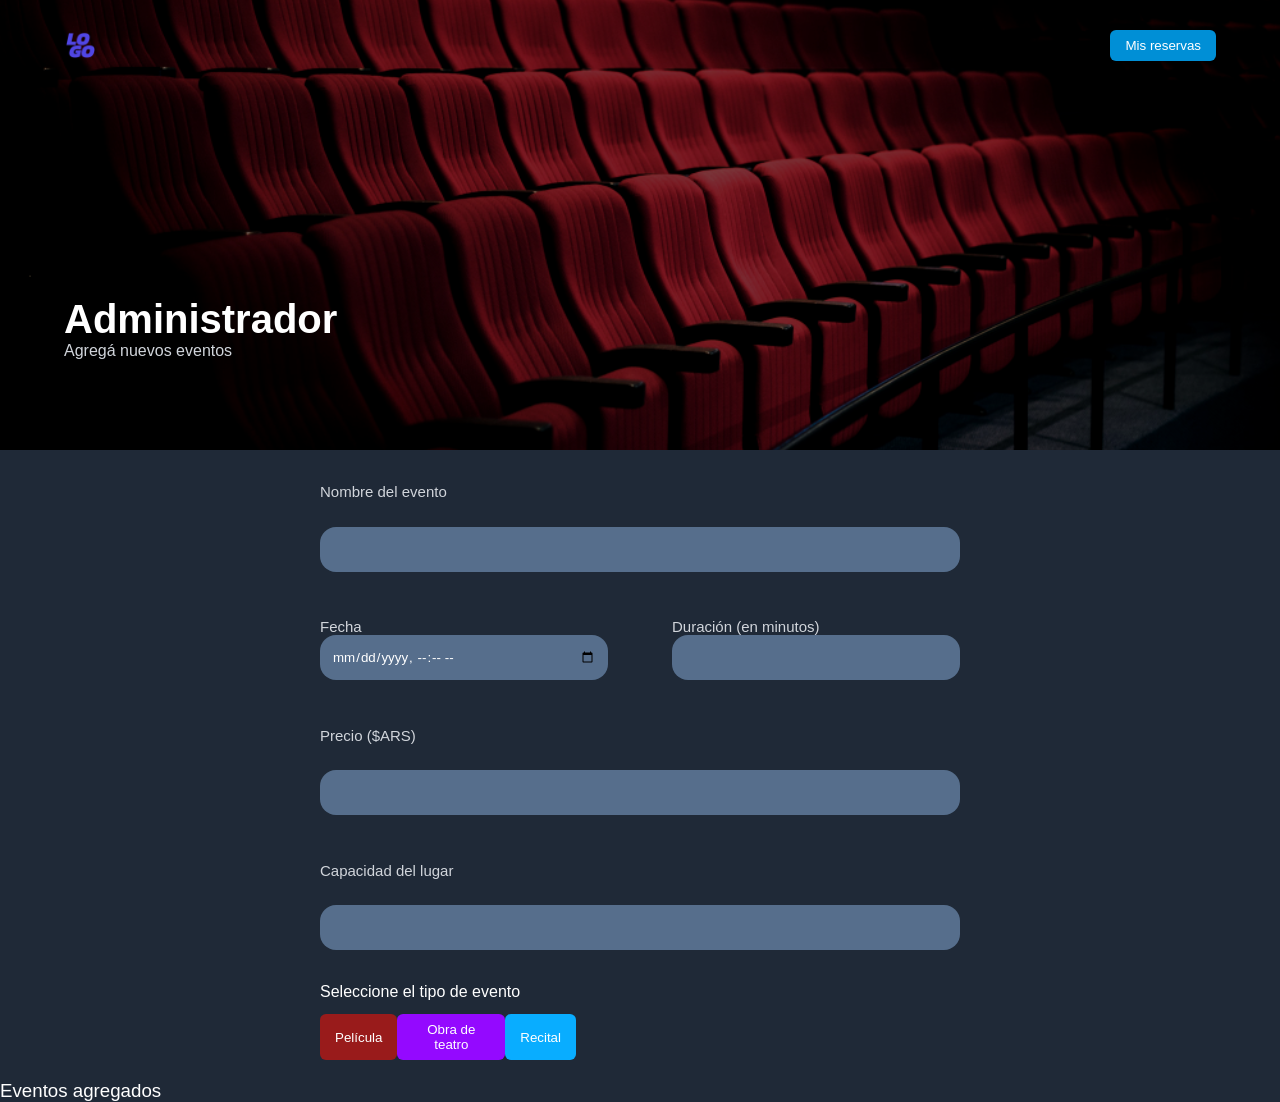
==== admin.html @ 830d98c6 "ajustes admin" ====
<!DOCTYPE html>
<html lang="en">
<head>
    <meta charset="UTF-8">
    <meta name="viewport" content="width=device-width, initial-scale=1.0">
    <title>Agregar eventos</title>

    <link rel="stylesheet" href="assets/css/basic-styles.css">
    <link rel="stylesheet" href="assets/css/styles.css">

</head>
<body class="azulFondo df columna centerY">
    
    <header class="vh10 df centerY centerX w100 posAb">
        <div class="w90 df spaceb centerY">
            <img src="assets/imgs/logo-prueba.svg" alt="">
            <button class="sinBorde botonCeleste blanco ajuste-boton">Mis reservas</button>
        </div>
    </header>

    <main class="w100">

        <section class="banner-cine ajusteBanner posRel vh50 w100 df centerX">

            <div class="w90 fEnd df columna vh40">
                <h1 class="blanco fuente">Administrador</h1>
                <p class="grisClaro fuente">Agregá nuevos eventos</p>
            </div>

        </section>

        <section class="w100 df columna centerY">

            <form action="" class="w50 vh70 df columna spacea">

                <!--EVENTO-->
                <label class="w100 grisClaro" for="name">Nombre del evento</label>
                <input class="w100" type="text" name="name" id="name">

                <div class="df spaceb">

                    <div class="df columna w45">
                        <label class="grisClaro" for="fecha">Fecha</label>
                        <input type="datetime-local" name="fecha" id="fecha">
                    </div>

                    <div class="df columna w45">
                        <label class="grisClaro" for="duracion">Duración (en minutos)</label>
                        <input type="number" name="duracion" id="duracion">
                    </div>
                     
                    
                </div>

                

                <label class="grisClaro" for="precio">Precio ($ARS)</label>
                <input type="number" name="precio" id="precio">

                <label class="grisClaro" for="capacidad">Capacidad del lugar</label>
                <input type="number" name="capacidad" id="capacidad">

                <div>

                    <div class="vh10 df columna spacea">

                        <p class="blanco">Seleccione el tipo de evento</p>

                        <div class="df w40 spaceb">
                            <button id="botonPelicula" class="sinBorde fondoRojo blanco ajuste-boton">Película</button>
                            <button id="botonTeatro" class="sinBorde fondoVioleta blanco ajuste-boton">Obra de teatro</button>
                            <button id="botonRecital" class="sinBorde fondoCeleste blanco ajuste-boton">Recital</button>
                        </div>
                        
                    </div>

                    <div id="formElegido" class="df columna"></div>

                    <button id="carga-pelicula" class="invisible fondoRojo blanco sinBorde ajuste-boton mt1">Cargar Película</button>

                    <button id="carga-teatro" class="invisible fondoVioleta blanco sinBorde ajuste-boton mt1">Cargar Obra</button>

                    <button id="carga-recital" class="invisible fondoCeleste blanco sinBorde ajuste-boton mt1">Cargar Recital</button>
                    

                </div>

            </form>
        </section>

        <!--section para que aparezcan los eventos que agregamos-->
        <section>
            <h3 class="blanco">Eventos agregados</h3>
            <div id="eventos-agregados"></div>
        </section>

    </main>

    <footer></footer>

    <script type="module" src="assets/js/admin.js"></script>

</body>
</html>
---- assets/css/basic-styles.css ----
*{
    margin: 0;
    padding: 0;
    box-sizing: border-box;
    text-decoration: none;
    font-family: sans-serif;
}

.bordeRojo{
    border: 3px solid red;
}
.bordeVerde{
    border: 3px solid greenyellow;
}

/*sacar cosas*/
.sinItem{
    list-style: none;
}
.sinBorde{
    border: none;
}

/*fondos*/
.fondoBlanco{
    background-color: white;
}
.fondoNegro{
    background-color: black;
}
.fondoTransparente{
    background-color: #ffffff00;
}

/*colores*/
.blanco{
    color: white;
}
.negro{
    color: black;
}

/*bordes*/
.bordeRedondo{
    border-radius: 25px;
}

/*texto*/
.textCenter{
    text-align: center;
}

/*acomodar*/
.df{
    display: flex;
}
.wrap{
    flex-wrap: wrap;
}
.fEnd{
    justify-content: end;
}
.columna{
    flex-direction: column;
}
.centerX{
    justify-content: center;
}
.centerY{
    align-items: center;
}
.spaceb{
    justify-content: space-between;
}
.spacea{
    justify-content: space-around;
}
.spacee{
    justify-content: space-evenly;
}
.objCover{
    object-fit: cover;
}
.fitContent{
    width: fit-content;
}
.posAb{
    position: absolute;
}
.posRel{
    position: relative;
}

/*alturas*/
.h100{
    height: 100%;
}
.h90{
    height: 90%;
}
.h50{
    height: 50%;
}

.vh100{
    min-height: 100vh;
}
.vh90{
    min-height: 90vh;
}
.vh70{
    min-height: 70vh;
}
.vh60{
    height: 60vh;
}
.vh50{
    height: 50vh;
}
.vh40{
    height: 40vh;
}
.vh30{
    height: 30vh;
}
.vh25{
    height: 25vh;
}
.vh10{
    height: 10vh;
}

/*anchos*/
.w100{
    width: 100%;
}
.w90{
    width: 90%;
}
.w80{
    width: 80%;
}
.w70{
    width: 70%;
}
.w60{
    width: 60%;
}
.w50{
    width: 50%;
}
.w40{
    width: 40%;
}
.w45{
    width: 45%;
}
.w30{
    width: 30%;
}
.w20{
    width: 20%;
}
.w10{
    width: 10%;
}

/*Margin y padding*/

.mt4{
    margin-top: 4em;
}

.mr2{
    margin-right: 2em;
}

.mt1{
    margin-top: 1em;
}

.mb3{
    margin-bottom: 3em;
}


/*visibilidad*/
.invisible{
    display: none;
}
.visible{
    display: block;
}

@media (max-width: 960px){

        .visibleT{
            display: block;
        }
        .invisibleT{
            display: none;
        }

}

@media (max-width: 480px){

    .w100m{
        width: 100%;
    }
    .w90m{
        width: 90%;
    }
    .w80m{
        width: 80%;
    }
    .w70m{
        width: 70%;
    }

    .vh100m{
        min-height: 100vh;
    }
    .vh80m{
        min-height: 80vh;
    }
    .vh70m{
        min-height: 70vh;
    }
    .vh60m{
        height: 60vh;
    }
    .vh30m{
        height: 30vh;
    }

    .dfm{
        display: flex;
    }
    .columnaM{
        flex-direction: column;
    }
    .spaceaM{
        justify-content: space-around;
    }
    .spacebM{
        justify-content: space-between;
    }

}
---- assets/css/styles.css ----
/*generales
section{
    margin-top: 2em;
}*/

/*sacar*/
#container{
    flex-wrap: wrap;
}

/*colores*/
.azulFondo{
    background-color: #1f2937;
}
.grisClaro{
    color: #D1D5DB;
}

.bgGrisOscuro{
    background-color: #48494d;
}
.fondoRojo{
    background-color: #991B1B;
}

.fondoVioleta{
    background-color: #9409ff;
}

.fondoCeleste{
    background-color: #09adff;
}

/*botones*/
.ajuste-boton{
    padding: 8px 15px;
    border-radius: 6px;
}

.botonCeleste{
    background-color: #008FD6;
}

/*banner section*/
.ajusteBanner{
    background-repeat: no-repeat;
    background-position: center;
    background-size: cover;
    background-color: rgba(0, 0, 0, 0.527);
    background-blend-mode: darken;
}

.banner{
    background-image: url("../imgs/banner-home.png");
}

.banner-cine{
    background-image: url("../imgs/banner-cine.jpg");
}
.banner-teatro{
    background-image: url("../imgs/banner-teatro.jpg");
}
.banner-concierto{
    background-image: url("../imgs/banner-recital.jpg");
}

/*textos*/
h1,h2,h3,h4,p,a,button,label,input{
    font-family: Roboto, 'Open Sans', 'Helvetica Neue', sans-serif;
}
h3{
    font-weight: 300;
}
h1{
    font-size: clamp(1em, 2.5em, 3em);
}
p{
    font-size: clamp(15px, 16px, 24px);
    font-weight: 400;
}

/*categorias*/
.ajusteCategoria{
    border-radius: 8px;
    background-size: cover;
    background-blend-mode: darken;
    background-position: center;
}

#filter-movies{
    background-image: url("../imgs/cine-categoria.png");
}

#filter-theatre{
    background-image: url("../imgs/category-theatre.png");
}

#filter-concert{
    background-image: url("../imgs/concert-category.png");
}

header{
    z-index: 10;
    top: 0;
}

aside{
    margin-left: 2em;
    margin-right: 2em;
    border-radius: 1em;
}

#card{
    overflow: hidden;
}

.modalInfo{
    border-radius: 1em;
    border:none;
    padding: 2em;
}

/*form*/

input{
    height: 45px;
    border: none;
    border-radius: 16px;
    background-color: #9cc7fb6f;
    color: #ffffff;
    padding: 12px;
}

label{
    font-size: 15px;
    margin-top: 20px;
}
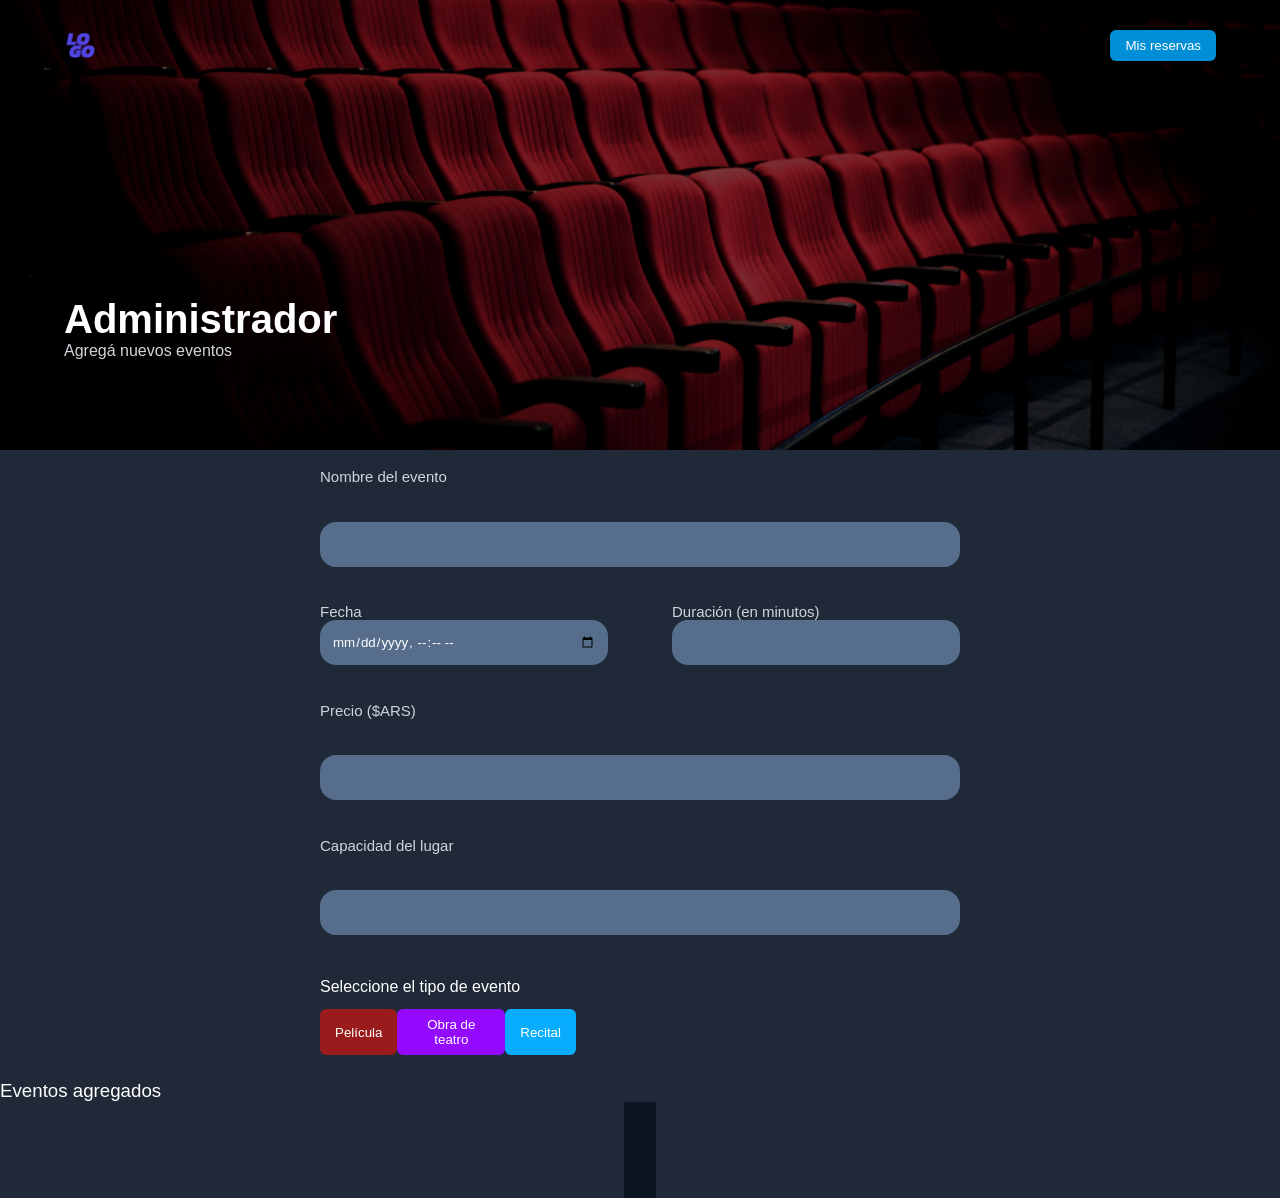
==== commit 183af255: "Cambios" ====
--- a/admin.html
+++ b/admin.html
@@ -7,6 +7,7 @@
 
     <link rel="stylesheet" href="assets/css/basic-styles.css">
     <link rel="stylesheet" href="assets/css/styles.css">
+    <link rel="icon" href="assets/imgs/logo.png" type="image/x-icon">
 
 </head>
 <body class="azulFondo df columna centerY">
--- a/assets/css/basic-styles.css
+++ b/assets/css/basic-styles.css
@@ -42,7 +42,7 @@
 
 /*bordes*/
 .bordeRedondo{
-    border-radius: 25px;
+    border-radius: 20px;
 }
 
 /*texto*/
@@ -60,6 +60,9 @@
 .fEnd{
     justify-content: end;
 }
+.fStart{
+    justify-content: start;
+}
 .columna{
     flex-direction: column;
 }
@@ -126,6 +129,9 @@
 .vh25{
     height: 25vh;
 }
+.vh20{
+    height: 20vh;
+}
 .vh10{
     height: 10vh;
 }
@@ -175,12 +181,20 @@
     margin-right: 2em;
 }
 
+.ml2{
+    margin-left: 2em;
+}
+
 .mt1{
     margin-top: 1em;
 }
 
 .mb3{
     margin-bottom: 3em;
+}
+
+.p1{
+    padding: 1em;
 }
 
 
--- a/assets/css/styles.css
+++ b/assets/css/styles.css
@@ -1,8 +1,3 @@
-/*generales
-section{
-    margin-top: 2em;
-}*/
-
 /*sacar*/
 #container{
     flex-wrap: wrap;
@@ -65,11 +60,11 @@
 }
 
 /*textos*/
-h1,h2,h3,h4,p,a,button,label,input{
+h1,h2,h3,h4,p,a,button,label,input, span{
     font-family: Roboto, 'Open Sans', 'Helvetica Neue', sans-serif;
 }
 h3{
-    font-weight: 300;
+    font-weight: 400;
 }
 h1{
     font-size: clamp(1em, 2.5em, 3em);
@@ -77,6 +72,16 @@
 p{
     font-size: clamp(15px, 16px, 24px);
     font-weight: 400;
+}
+span, li{
+    font-size: 14px;
+    font-weight: 300;
+}
+li{
+    list-style: none;
+}
+.closei{
+    font-size: 24px;
 }
 
 /*categorias*/
@@ -100,11 +105,14 @@
 }
 
 header{
-    z-index: 10;
+    z-index: 1;
     top: 0;
 }
-
-aside{
+#logo{
+    width: 40px;
+}
+
+.lateral{
     margin-left: 2em;
     margin-right: 2em;
     border-radius: 1em;
@@ -114,10 +122,10 @@
     overflow: hidden;
 }
 
-.modalInfo{
-    border-radius: 1em;
-    border:none;
+#modalInfo{
     padding: 2em;
+    top: 20%;
+    left: 30%;
 }
 
 /*form*/
@@ -133,6 +141,112 @@
 
 label{
     font-size: 15px;
-    margin-top: 20px;
-}
-
+}
+
+footer {
+    background-color: #0d1523; /* Azul oscuro */
+    color: white;
+    text-align: center;
+    padding: 3rem 1rem;
+  }
+  
+  footer h2 {
+    font-size: 1.8rem;
+    margin-bottom: 0.5rem;
+  }
+  
+  footer p {
+    margin: 0.5rem 0 1rem;
+    color: #cbd5e1;
+  }
+  
+  .footer-links {
+    margin-bottom: 1rem;
+  }
+  
+  .footer-links a {
+    color: white;
+    text-decoration: none;
+    margin: 0 10px;
+    font-weight: 500;
+    transition: color 0.3s ease;
+  }
+  
+  .footer-links a:hover {
+    color: #38bdf8;
+  }
+  
+  footer .copyright {
+    font-size: 0.9rem;
+    color: #94a3b8;
+  }
+
+  #caja-reservas{
+    height: 100vh;
+    padding: 2em;
+    position: fixed;
+    right: 0;
+    z-index: 2;
+    overflow-y: auto;
+  }
+
+  #contenedorComida{
+    top: 20%;
+  }
+
+  #card-evento{
+    background-image: url("../imgs/poster-peli-generic.webp");
+    background-repeat: no-repeat;
+    background-position: center;
+    background-size: cover;
+    width: 100%;
+    height: 60vh;
+
+    transition: transform 0.3s ease-in-out;
+  }
+
+  #card-evento:hover{
+    transform: scale(1.05);
+
+  }
+
+  #info-evento{
+    color: white;
+    background: linear-gradient(to top, black, transparent);
+  }
+
+  #div-final{
+    background-color: #0d1523d7;
+  }
+
+  .totalPrecio{
+    text-align: right;
+  }
+
+  .cajita{
+    border: 1px solid rgb(164, 164, 164);
+    background-color: #f6f6f6;
+    border-radius: 10px;
+    box-shadow: 0 2px 8px rgba(0, 0, 0, 0.1);
+    padding: 1.4em;
+  }
+
+ #cerrar-comida{
+    all: unset;
+    position: absolute;
+    right: 1rem;
+    cursor: pointer;
+ }
+
+ #dialog-comida{
+    position: fixed;
+    top: 50%;
+    left: 32%;
+    transform: translate(-50%, -50%);
+    box-shadow: 0 0 10px rgba(0,0,0,0.3);
+    z-index: 1000;
+ }
+
+ #codigoDescuento {
+    color: black; 
+ }
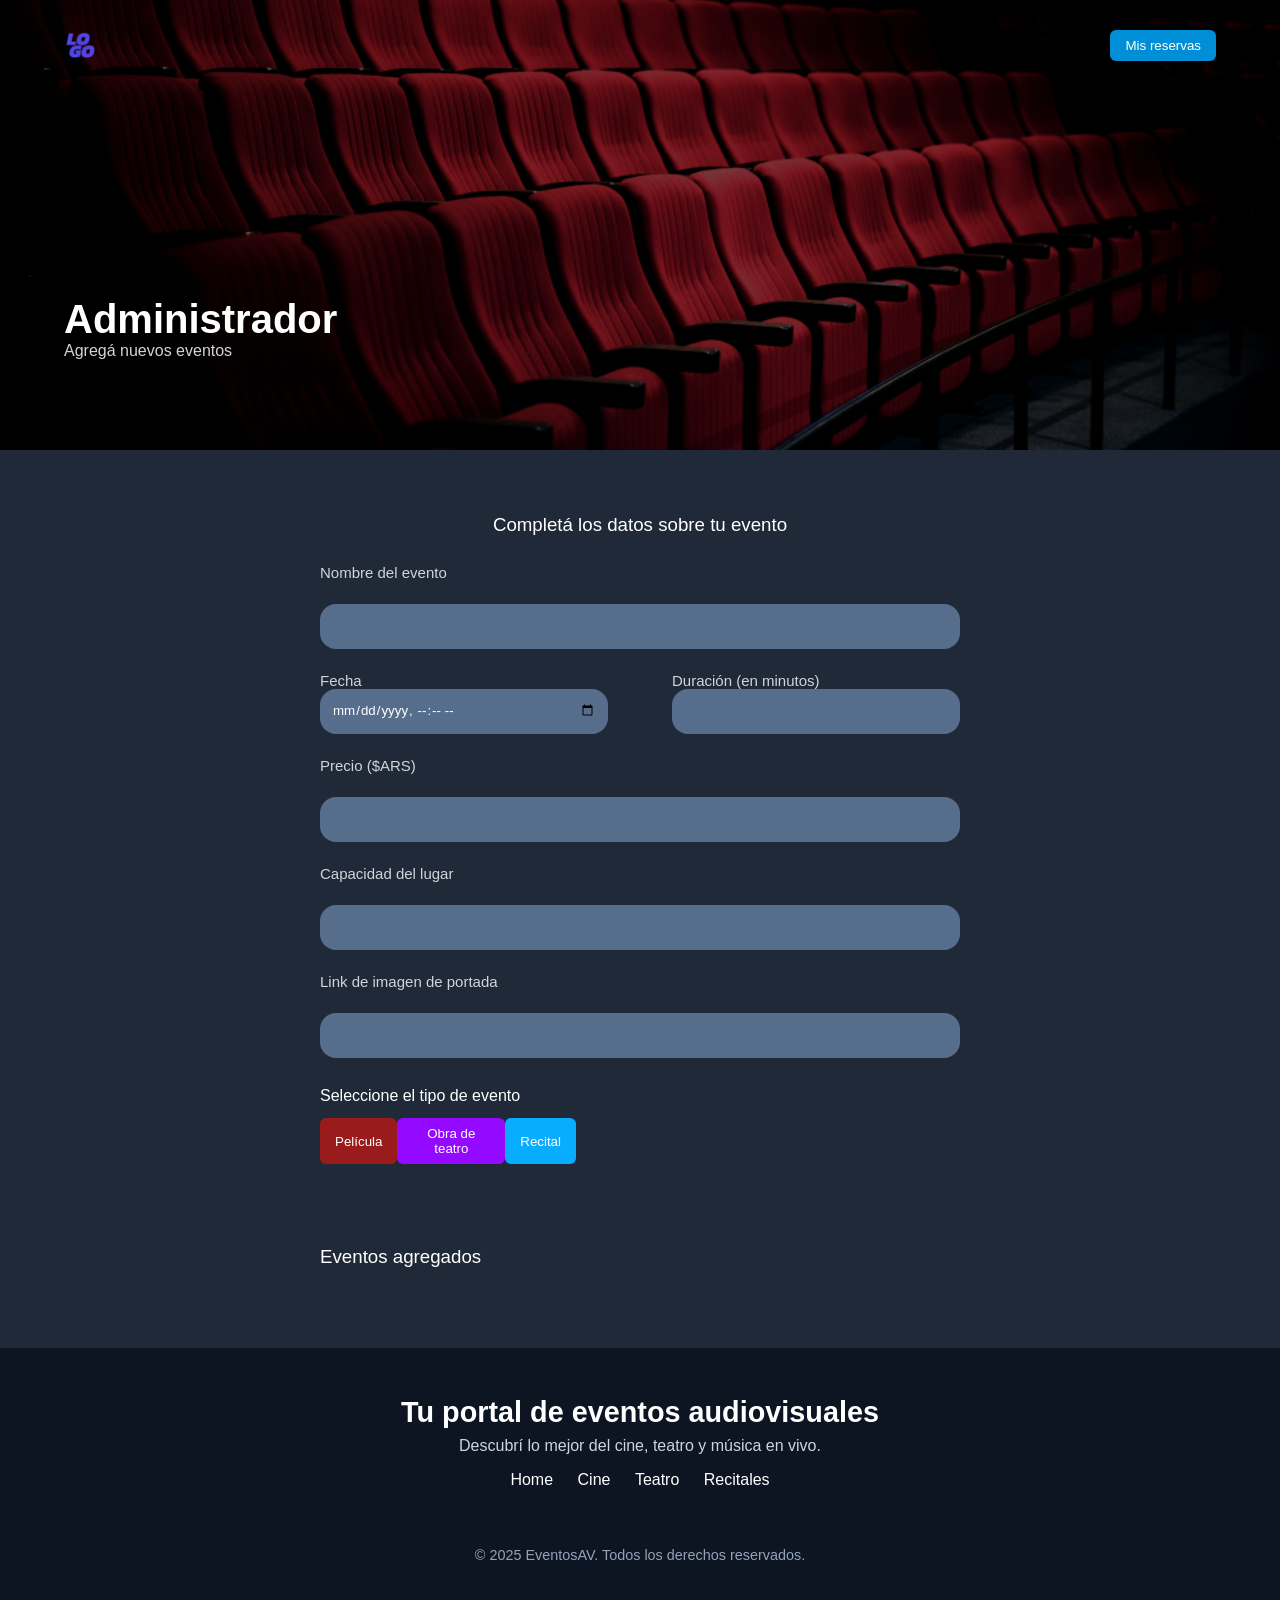
==== commit 29bba3aa: "lunes1" ====
--- a/admin.html
+++ b/admin.html
@@ -19,7 +19,7 @@
         </div>
     </header>
 
-    <main class="w100">
+    <main class="w100 df columna centerY">
 
         <section class="banner-cine ajusteBanner posRel vh50 w100 df centerX">
 
@@ -30,13 +30,15 @@
 
         </section>
 
-        <section class="w100 df columna centerY">
+        <section class="w100 df columna centerY mt4">
 
-            <form action="" class="w50 vh70 df columna spacea">
+            <h3 class="blanco">Completá los datos sobre tu evento</h3>
+
+            <form action="" class="w50 vh70 df columna spacea mt1">
 
                 <!--EVENTO-->
-                <label class="w100 grisClaro" for="name">Nombre del evento</label>
-                <input class="w100" type="text" name="name" id="name">
+                <label class="w100 grisClaro" for="nombre">Nombre del evento</label>
+                <input class="w100" type="text" name="nombre" id="nombre">
 
                 <div class="df spaceb">
 
@@ -60,6 +62,9 @@
 
                 <label class="grisClaro" for="capacidad">Capacidad del lugar</label>
                 <input type="number" name="capacidad" id="capacidad">
+
+                <label class="grisClaro" for="imagen">Link de imagen de portada</label>
+                <input type="text" name="imagen" id="imagen">
 
                 <div>
 
@@ -90,16 +95,29 @@
         </section>
 
         <!--section para que aparezcan los eventos que agregamos-->
-        <section>
+        <section class="w50 mt4">
             <h3 class="blanco">Eventos agregados</h3>
-            <div id="eventos-agregados"></div>
+            <div id="eventos-agregados"class="df mt1 spacea wrap"></div>
         </section>
 
     </main>
 
-    <footer></footer>
+    <footer class="w100 mt4">
+        <h2>Tu portal de eventos audiovisuales</h2>
+        <p>Descubrí lo mejor del cine, teatro y música en vivo.</p>
+      
+        <div class="footer-links">
+          <a href="index.html">Home</a>
+          <a href="cine.html">Cine</a>
+          <a href="teatro.html">Teatro</a>
+          <a href="concierto.html">Recitales</a>
+        </div>
+      
+        <p class="copyright mt4">&copy; 2025 EventosAV. Todos los derechos reservados.</p>
+      </footer>
 
     <script type="module" src="assets/js/admin.js"></script>
+    <script type="module" src="assets/js/app.js"></script>
 
 </body>
 </html>
--- a/assets/css/basic-styles.css
+++ b/assets/css/basic-styles.css
@@ -164,6 +164,9 @@
 .w30{
     width: 30%;
 }
+.w25{
+    width: 25%;
+}
 .w20{
     width: 20%;
 }
--- a/assets/css/styles.css
+++ b/assets/css/styles.css
@@ -195,13 +195,15 @@
   }
 
   #card-evento{
-    background-image: url("../imgs/poster-peli-generic.webp");
     background-repeat: no-repeat;
     background-position: center;
     background-size: cover;
     width: 100%;
     height: 60vh;
 
+    background-color: #0d1523;
+    background-blend-mode: darken;
+
     transition: transform 0.3s ease-in-out;
   }
 
@@ -210,9 +212,13 @@
 
   }
 
-  #info-evento{
-    color: white;
-    background: linear-gradient(to top, black, transparent);
+  #card-evento .overlay {
+    position: absolute;
+    top: 0;
+    left: 0;
+    width: 100%;
+    height: 100%;
+    background: linear-gradient(to top, rgb(13, 21, 35), rgba(13, 21, 35, 0)); 
   }
 
   #div-final{
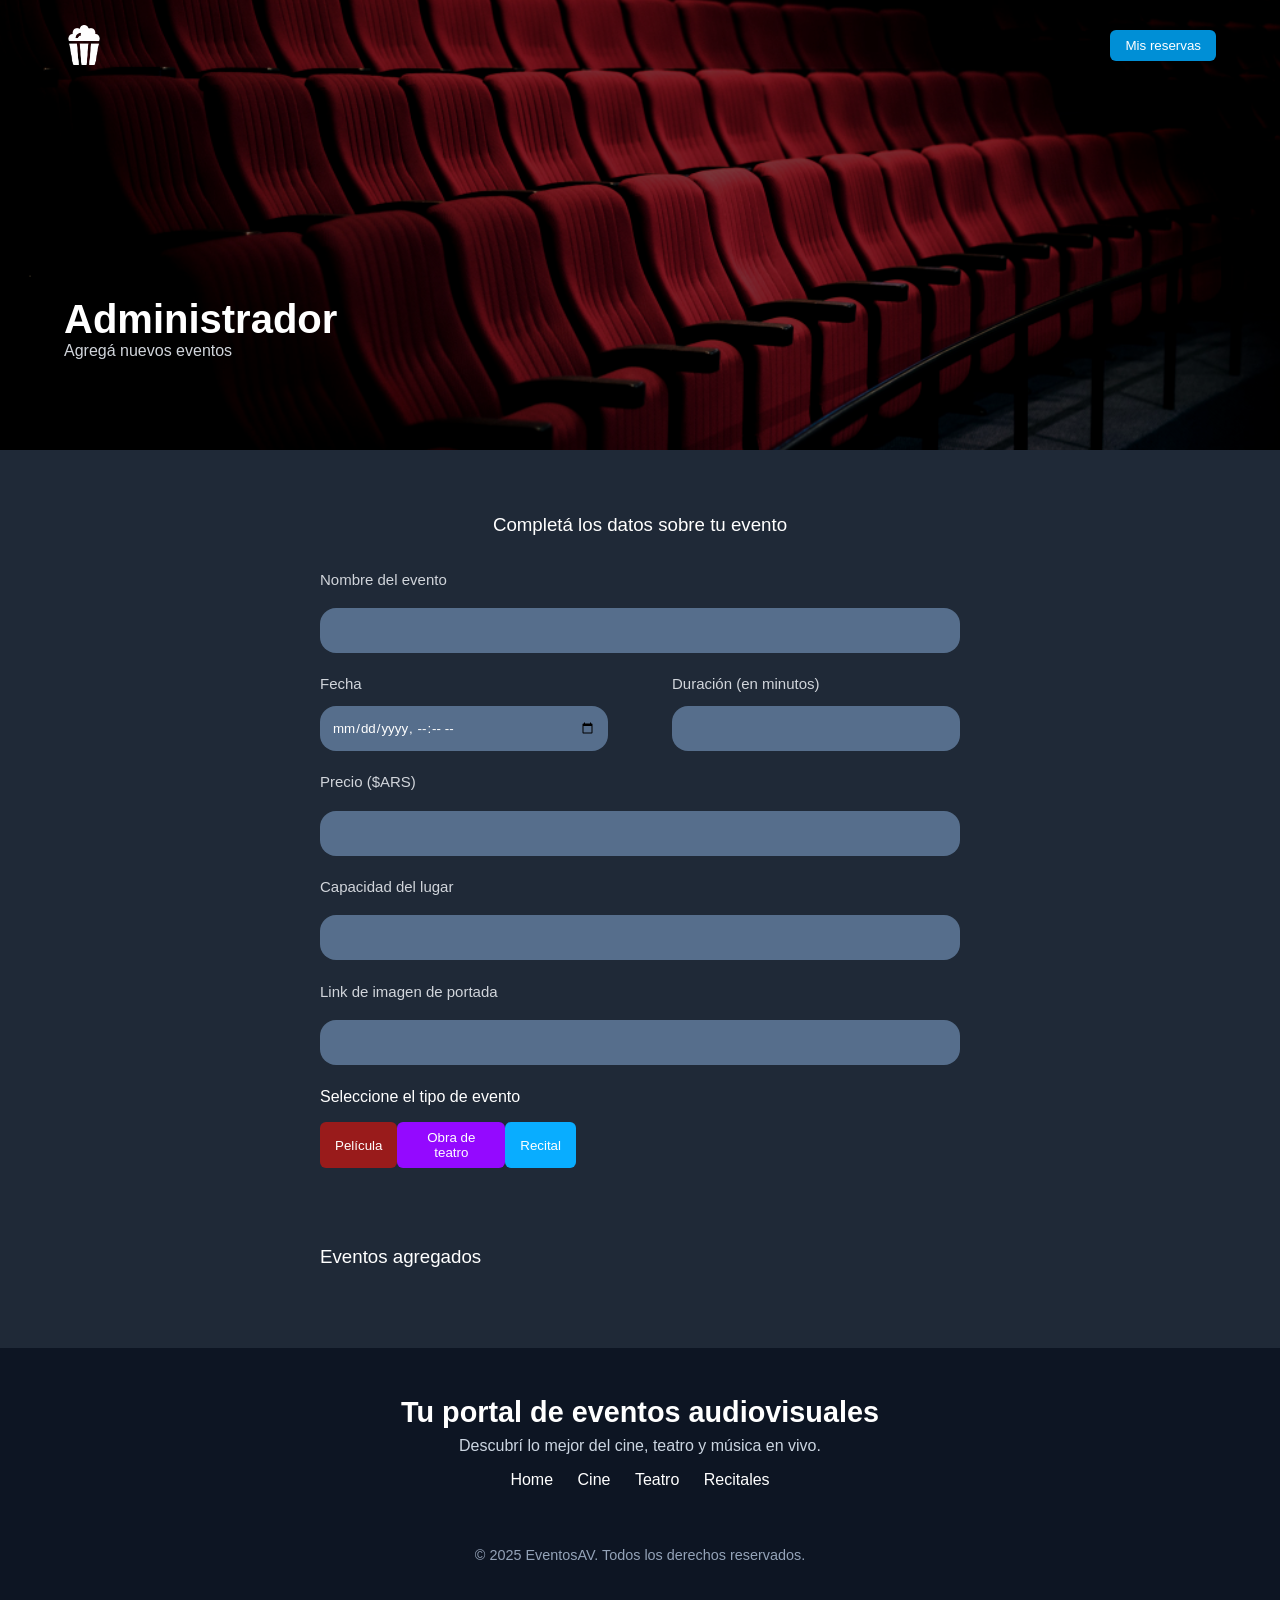
==== commit c5c5f47a: "Cambios" ====
--- a/admin.html
+++ b/admin.html
@@ -14,7 +14,7 @@
     
     <header class="vh10 df centerY centerX w100 posAb">
         <div class="w90 df spaceb centerY">
-            <img src="assets/imgs/logo-prueba.svg" alt="">
+            <img src="assets/imgs/logo-blanco.png" id="logo" class="objCover" alt="">
             <button class="sinBorde botonCeleste blanco ajuste-boton">Mis reservas</button>
         </div>
     </header>
@@ -30,26 +30,26 @@
 
         </section>
 
-        <section class="w100 df columna centerY mt4">
+        <section class="w100 df columna centerY mt4 w100m">
 
             <h3 class="blanco">Completá los datos sobre tu evento</h3>
 
-            <form action="" class="w50 vh70 df columna spacea mt1">
+            <form action="" class="w50 vh70 df columna spacea mt1 w90m">
 
                 <!--EVENTO-->
-                <label class="w100 grisClaro" for="nombre">Nombre del evento</label>
-                <input class="w100" type="text" name="nombre" id="nombre">
+                <label class="w100 grisClaro mt1" for="nombre">Nombre del evento</label>
+                <input class="w100 mt1" type="text" name="nombre" id="nombre">
 
                 <div class="df spaceb">
 
                     <div class="df columna w45">
-                        <label class="grisClaro" for="fecha">Fecha</label>
-                        <input type="datetime-local" name="fecha" id="fecha">
+                        <label class="grisClaro mt1" for="fecha">Fecha</label>
+                        <input type="datetime-local" name="fecha" id="fecha" class=" mt1">
                     </div>
 
                     <div class="df columna w45">
-                        <label class="grisClaro" for="duracion">Duración (en minutos)</label>
-                        <input type="number" name="duracion" id="duracion">
+                        <label class="grisClaro mt1" for="duracion">Duración (en minutos)</label>
+                        <input type="number" name="duracion" id="duracion" class=" mt1">
                     </div>
                      
                     
@@ -57,22 +57,22 @@
 
                 
 
-                <label class="grisClaro" for="precio">Precio ($ARS)</label>
-                <input type="number" name="precio" id="precio">
+                <label class="grisClaro mt1" for="precio">Precio ($ARS)</label>
+                <input type="number" name="precio" id="precio" class=" mt1">
 
-                <label class="grisClaro" for="capacidad">Capacidad del lugar</label>
-                <input type="number" name="capacidad" id="capacidad">
+                <label class="grisClaro mt1" for="capacidad">Capacidad del lugar</label>
+                <input type="number" name="capacidad" id="capacidad" class=" mt1">
 
-                <label class="grisClaro" for="imagen">Link de imagen de portada</label>
-                <input type="text" name="imagen" id="imagen">
+                <label class="grisClaro mt1" for="imagen">Link de imagen de portada</label>
+                <input type="text" name="imagen" id="imagen" class=" mt1">
 
                 <div>
 
                     <div class="vh10 df columna spacea">
 
-                        <p class="blanco">Seleccione el tipo de evento</p>
+                        <p class="blanco mt1">Seleccione el tipo de evento</p>
 
-                        <div class="df w40 spaceb">
+                        <div class="df w40 spaceb w90m mt1">
                             <button id="botonPelicula" class="sinBorde fondoRojo blanco ajuste-boton">Película</button>
                             <button id="botonTeatro" class="sinBorde fondoVioleta blanco ajuste-boton">Obra de teatro</button>
                             <button id="botonRecital" class="sinBorde fondoCeleste blanco ajuste-boton">Recital</button>
@@ -92,6 +92,17 @@
                 </div>
 
             </form>
+
+            <dialog id="modalInfo" class="w40 vh60 sinBorde bordeRedondo w90m w60t">
+
+                <button id="boton-reservar" class="ajuste-boton sinBorde fondoCeleste blanco">Reservar</button>
+
+                <div id="muestra-info">
+                    
+                </div>
+                
+            </dialog>
+            
         </section>
 
         <!--section para que aparezcan los eventos que agregamos-->
--- a/assets/css/styles.css
+++ b/assets/css/styles.css
@@ -186,6 +186,7 @@
     padding: 2em;
     position: fixed;
     right: 0;
+    top:0;
     z-index: 2;
     overflow-y: auto;
   }
@@ -255,4 +256,84 @@
 
  #codigoDescuento {
     color: black; 
- }+ }
+
+ .icono{
+    font-size: 3em; 
+    color: white;
+  }
+
+ /*MOBILE*/
+@media screen and (max-width: 767px) {
+    .w100m{
+        width: 100%;
+    }
+
+    .w90m{
+        width: 90%;
+    }
+
+    
+    .w40m{
+        width: 40%;
+    }
+
+
+    .dfm{
+        display: flex;
+    }
+
+    .centerXm{
+        justify-content: center;
+    }
+
+    .centerYm{
+        align-items: center;
+    }
+
+    #modalInfo{
+        top: 20%;
+        left: 5%;
+    }
+
+    #dialog-comida{
+        top: 50%;
+        left: 70%;
+    }
+
+    .imgMenum{
+        object-fit: contain
+    }
+
+    .columnam{
+        flex-direction: column;
+    }
+
+    .mt1m{
+        margin-top: 1em;
+    }
+
+}
+  
+  /*TABLETS*/
+  @media screen and (min-width: 768px) and (max-width: 1023px) {
+    .w45t{
+        width: 45%;
+    }
+
+    .w60t{
+        width: 60%;
+    }
+
+    .w100t{
+        width: 100%;
+    }
+
+    .w90t{
+        width: 90%;
+    }
+
+    .imgMenut{
+        object-fit: contain
+    }
+  }
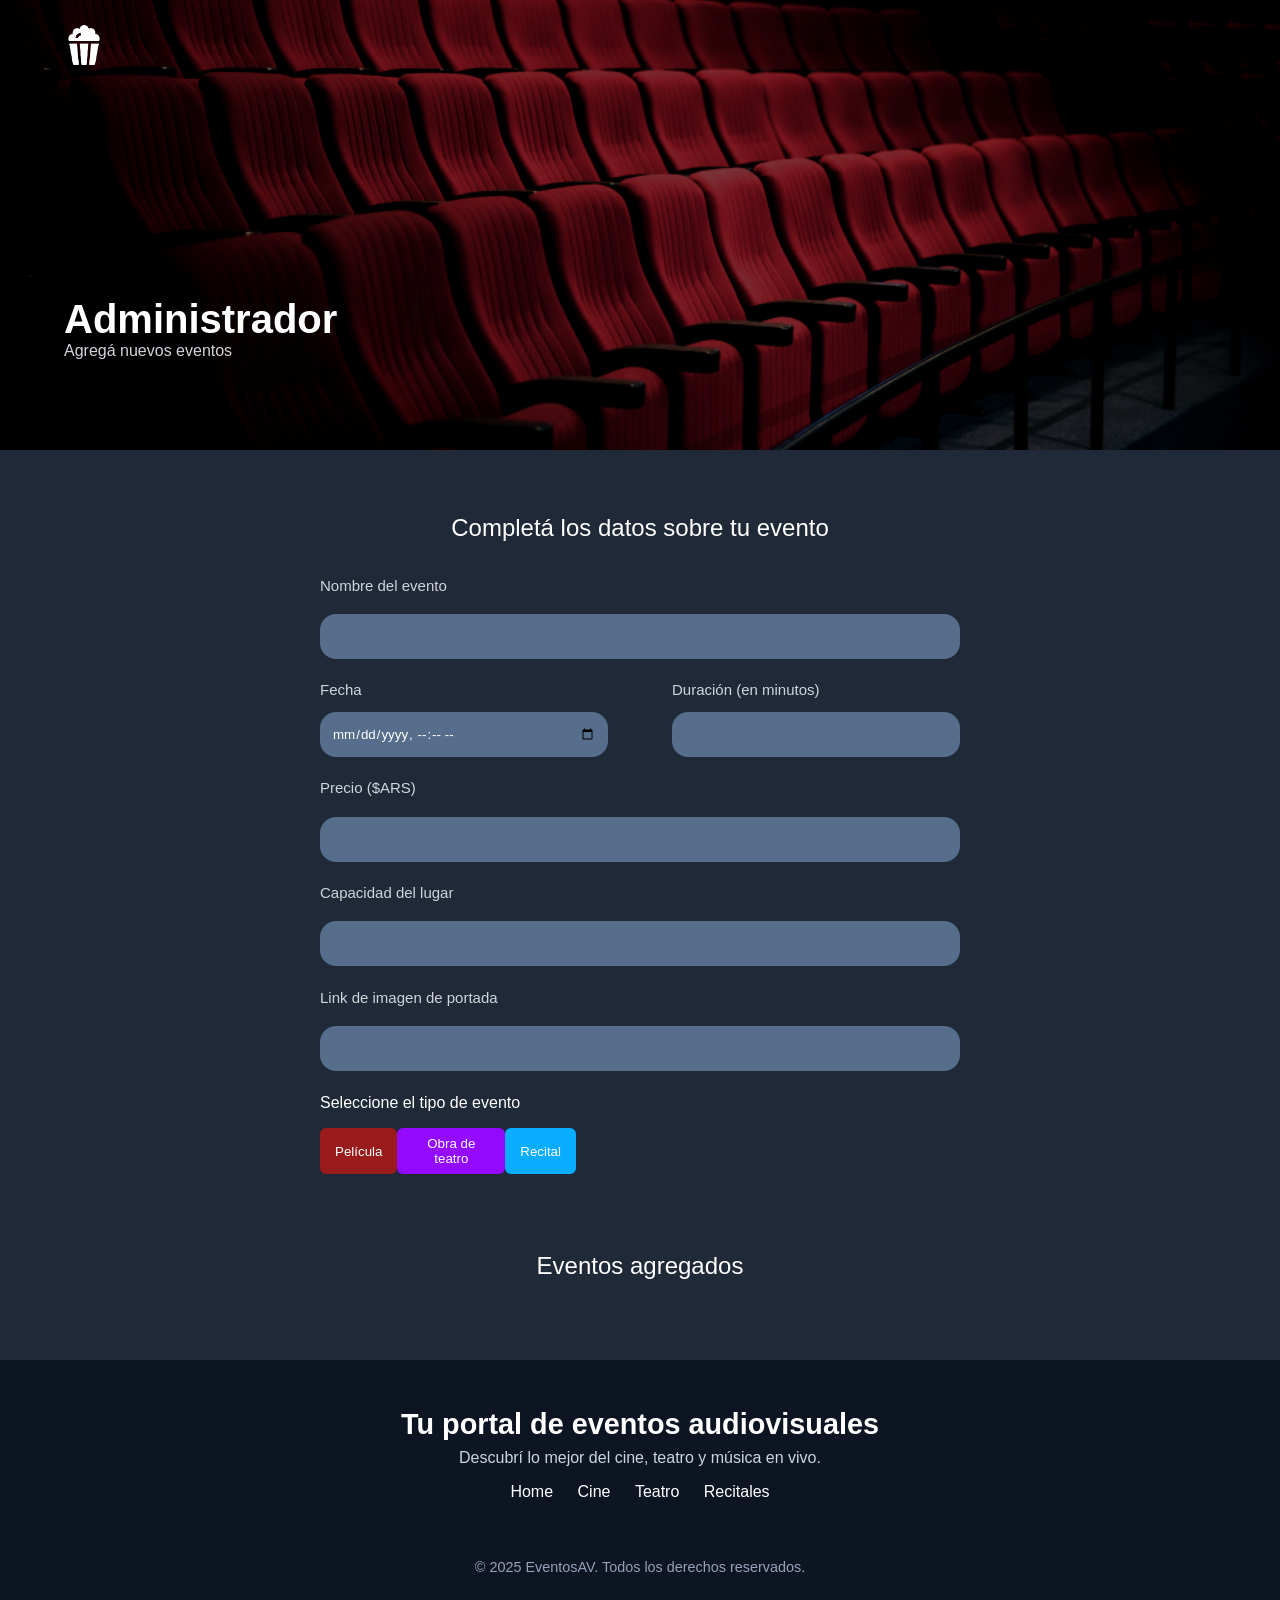
==== commit 6773a597: "jueves2" ====
--- a/admin.html
+++ b/admin.html
@@ -15,7 +15,6 @@
     <header class="vh10 df centerY centerX w100 posAb">
         <div class="w90 df spaceb centerY">
             <img src="assets/imgs/logo-blanco.png" id="logo" class="objCover" alt="">
-            <button class="sinBorde botonCeleste blanco ajuste-boton">Mis reservas</button>
         </div>
     </header>
 
@@ -32,7 +31,7 @@
 
         <section class="w100 df columna centerY mt4 w100m">
 
-            <h3 class="blanco">Completá los datos sobre tu evento</h3>
+            <h3 class="blanco titulo">Completá los datos sobre tu evento</h3>
 
             <form action="" class="w50 vh70 df columna spacea mt1 w90m">
 
@@ -92,23 +91,13 @@
                 </div>
 
             </form>
-
-            <dialog id="modalInfo" class="w40 vh60 sinBorde bordeRedondo w90m w60t">
-
-                <button id="boton-reservar" class="ajuste-boton sinBorde fondoCeleste blanco">Reservar</button>
-
-                <div id="muestra-info">
-                    
-                </div>
-                
-            </dialog>
             
         </section>
 
         <!--section para que aparezcan los eventos que agregamos-->
         <section class="w50 mt4">
-            <h3 class="blanco">Eventos agregados</h3>
-            <div id="eventos-agregados"class="df mt1 spacea wrap"></div>
+            <h3 class="blanco w100 df centerX titulo">Eventos agregados</h3>
+            <div id="eventos-agregados"class="mt1 df wrap"></div>
         </section>
 
     </main>
--- a/assets/css/styles.css
+++ b/assets/css/styles.css
@@ -82,6 +82,10 @@
 }
 .closei{
     font-size: 24px;
+}
+.titulo{
+    font-size: clamp(16px, 24px, 32px);
+    font-weight: 500;
 }
 
 /*categorias*/
@@ -263,6 +267,10 @@
     color: white;
   }
 
+  #eventos-agregados{
+    gap: 2em;
+  }
+
  /*MOBILE*/
 @media screen and (max-width: 767px) {
     .w100m{
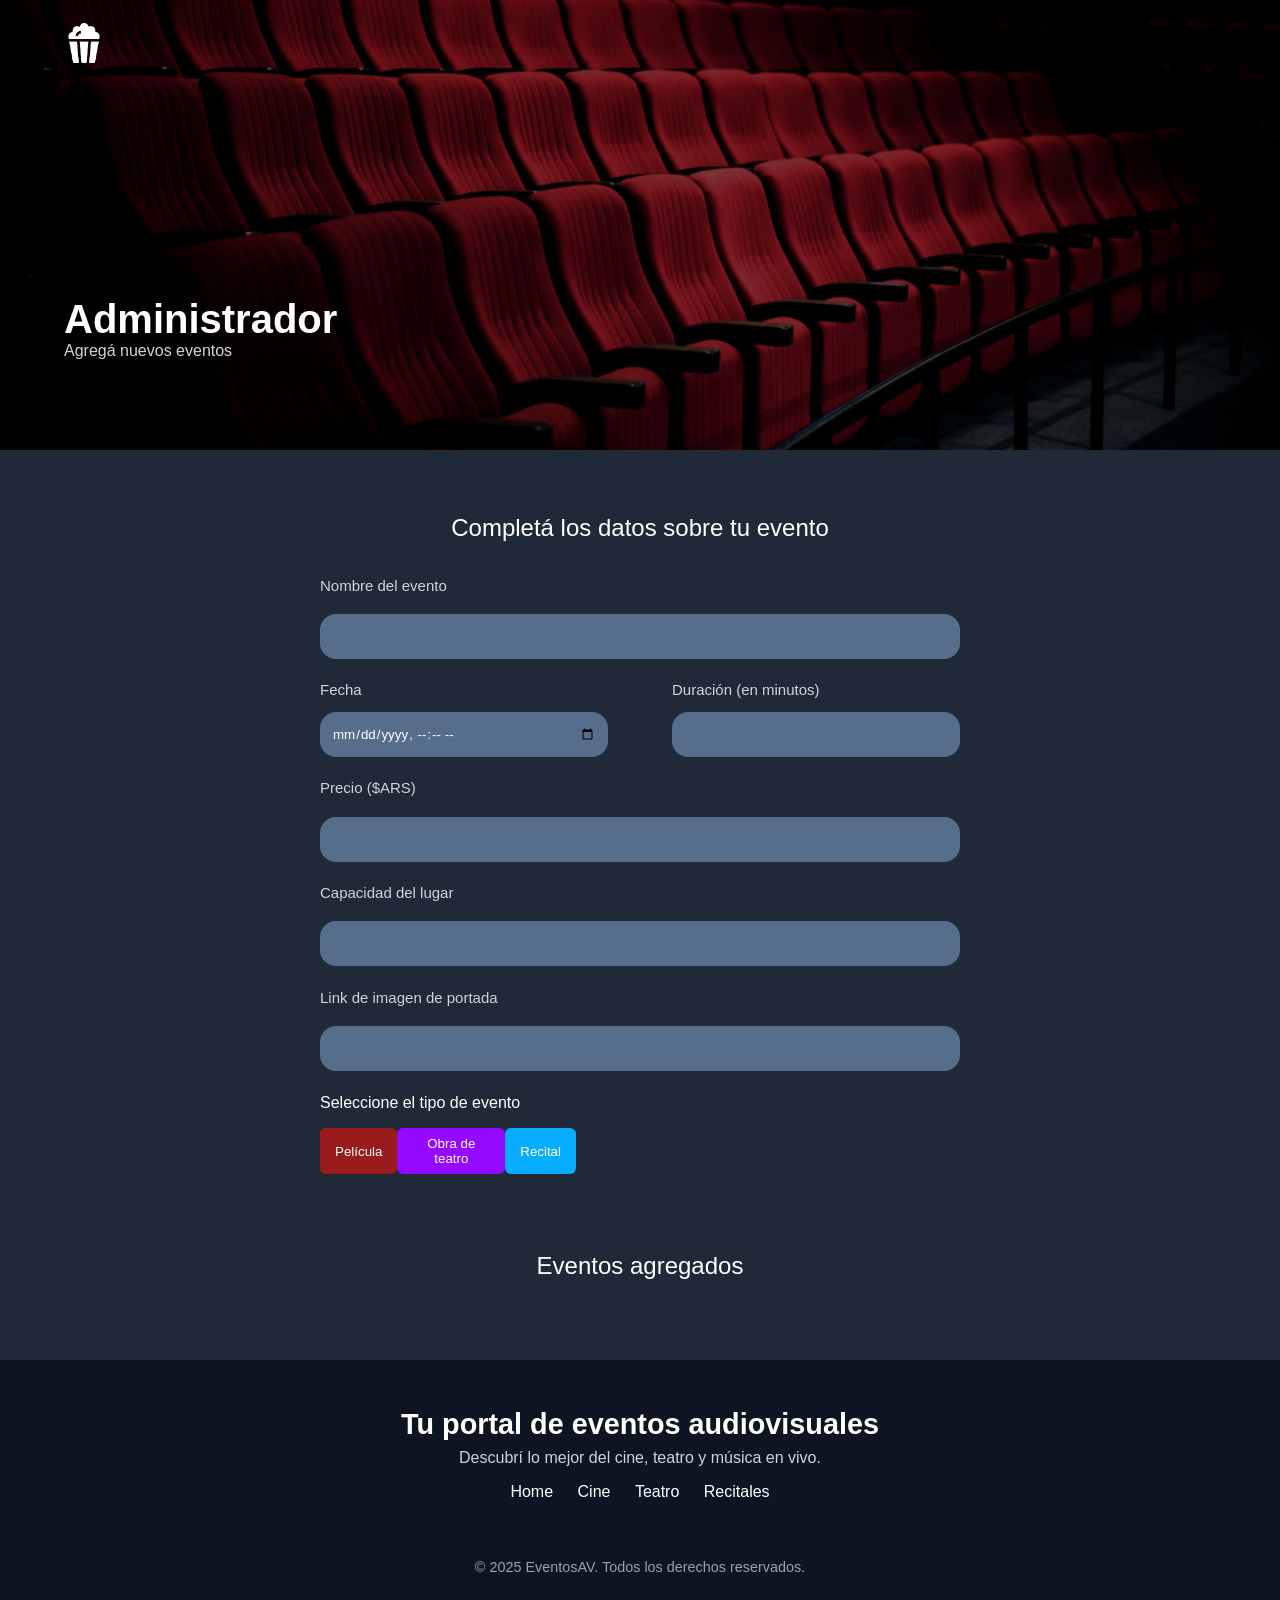
==== commit bf40661d: "cambios casi finales" ====
--- a/admin.html
+++ b/admin.html
@@ -14,7 +14,7 @@
     
     <header class="vh10 df centerY centerX w100 posAb">
         <div class="w90 df spaceb centerY">
-            <img src="assets/imgs/logo-blanco.png" id="logo" class="objCover" alt="">
+            <a href="index.html"><img src="assets/imgs/logo-blanco.png" id="logo" class="objCover" alt=""></a>
         </div>
     </header>
 
@@ -23,15 +23,15 @@
         <section class="banner-cine ajusteBanner posRel vh50 w100 df centerX">
 
             <div class="w90 fEnd df columna vh40">
-                <h1 class="blanco fuente">Administrador</h1>
-                <p class="grisClaro fuente">Agregá nuevos eventos</p>
+                <h1 class="blanco">Administrador</h1>
+                <p class="grisClaro">Agregá nuevos eventos</p>
             </div>
 
         </section>
 
         <section class="w100 df columna centerY mt4 w100m">
 
-            <h3 class="blanco titulo">Completá los datos sobre tu evento</h3>
+            <h3 class="blanco titulo w90m">Completá los datos sobre tu evento</h3>
 
             <form action="" class="w50 vh70 df columna spacea mt1 w90m">
 
@@ -96,7 +96,7 @@
 
         <!--section para que aparezcan los eventos que agregamos-->
         <section class="w50 mt4">
-            <h3 class="blanco w100 df centerX titulo">Eventos agregados</h3>
+            <h3 class="blanco w100 df centerX titulo textCenter">Eventos agregados</h3>
             <div id="eventos-agregados"class="mt1 df wrap"></div>
         </section>
 
--- a/assets/css/basic-styles.css
+++ b/assets/css/basic-styles.css
@@ -209,59 +209,3 @@
     display: block;
 }
 
-@media (max-width: 960px){
-
-        .visibleT{
-            display: block;
-        }
-        .invisibleT{
-            display: none;
-        }
-
-}
-
-@media (max-width: 480px){
-
-    .w100m{
-        width: 100%;
-    }
-    .w90m{
-        width: 90%;
-    }
-    .w80m{
-        width: 80%;
-    }
-    .w70m{
-        width: 70%;
-    }
-
-    .vh100m{
-        min-height: 100vh;
-    }
-    .vh80m{
-        min-height: 80vh;
-    }
-    .vh70m{
-        min-height: 70vh;
-    }
-    .vh60m{
-        height: 60vh;
-    }
-    .vh30m{
-        height: 30vh;
-    }
-
-    .dfm{
-        display: flex;
-    }
-    .columnaM{
-        flex-direction: column;
-    }
-    .spaceaM{
-        justify-content: space-around;
-    }
-    .spacebM{
-        justify-content: space-between;
-    }
-
-}
--- a/assets/css/styles.css
+++ b/assets/css/styles.css
@@ -86,6 +86,10 @@
 .titulo{
     font-size: clamp(16px, 24px, 32px);
     font-weight: 500;
+}
+.tituloPrincipal{
+    font-size: clamp(24px, 40px, 42px);
+    font-weight: 600;
 }
 
 /*categorias*/
@@ -273,30 +277,63 @@
 
  /*MOBILE*/
 @media screen and (max-width: 767px) {
+
     .w100m{
         width: 100%;
     }
-
     .w90m{
         width: 90%;
     }
-
-    
+    .w80m{
+        width: 80%;
+    }
+    .w70m{
+        width: 70%;
+    }
     .w40m{
         width: 40%;
     }
 
+    .vh100m{
+        min-height: 100vh;
+    }
+    .vh80m{
+        min-height: 80vh;
+    }
+    .vh70m{
+        min-height: 70vh;
+    }
+    .vh60m{
+        height: 60vh;
+    }
+    .vh45m{
+        min-height: 45vh;
+    }
+    .vh30m{
+        height: 30vh;
+    }
+
 
     .dfm{
         display: flex;
     }
-
+    .rowM{
+        flex-direction: row;
+    }
+    .columnaM{
+        flex-direction: column;
+    }
     .centerXm{
         justify-content: center;
     }
-
     .centerYm{
         align-items: center;
+    }
+    .spaceaM{
+        justify-content: space-around;
+    }
+    .spacebM{
+        justify-content: space-between;
     }
 
     #modalInfo{
@@ -321,10 +358,22 @@
         margin-top: 1em;
     }
 
+    .mostrar-comida{
+        margin-top: 0;
+    }
+
 }
   
   /*TABLETS*/
   @media screen and (min-width: 768px) and (max-width: 1023px) {
+
+    .visibleT{
+        display: block;
+    }
+    .invisibleT{
+        display: none;
+    }
+
     .w45t{
         width: 45%;
     }
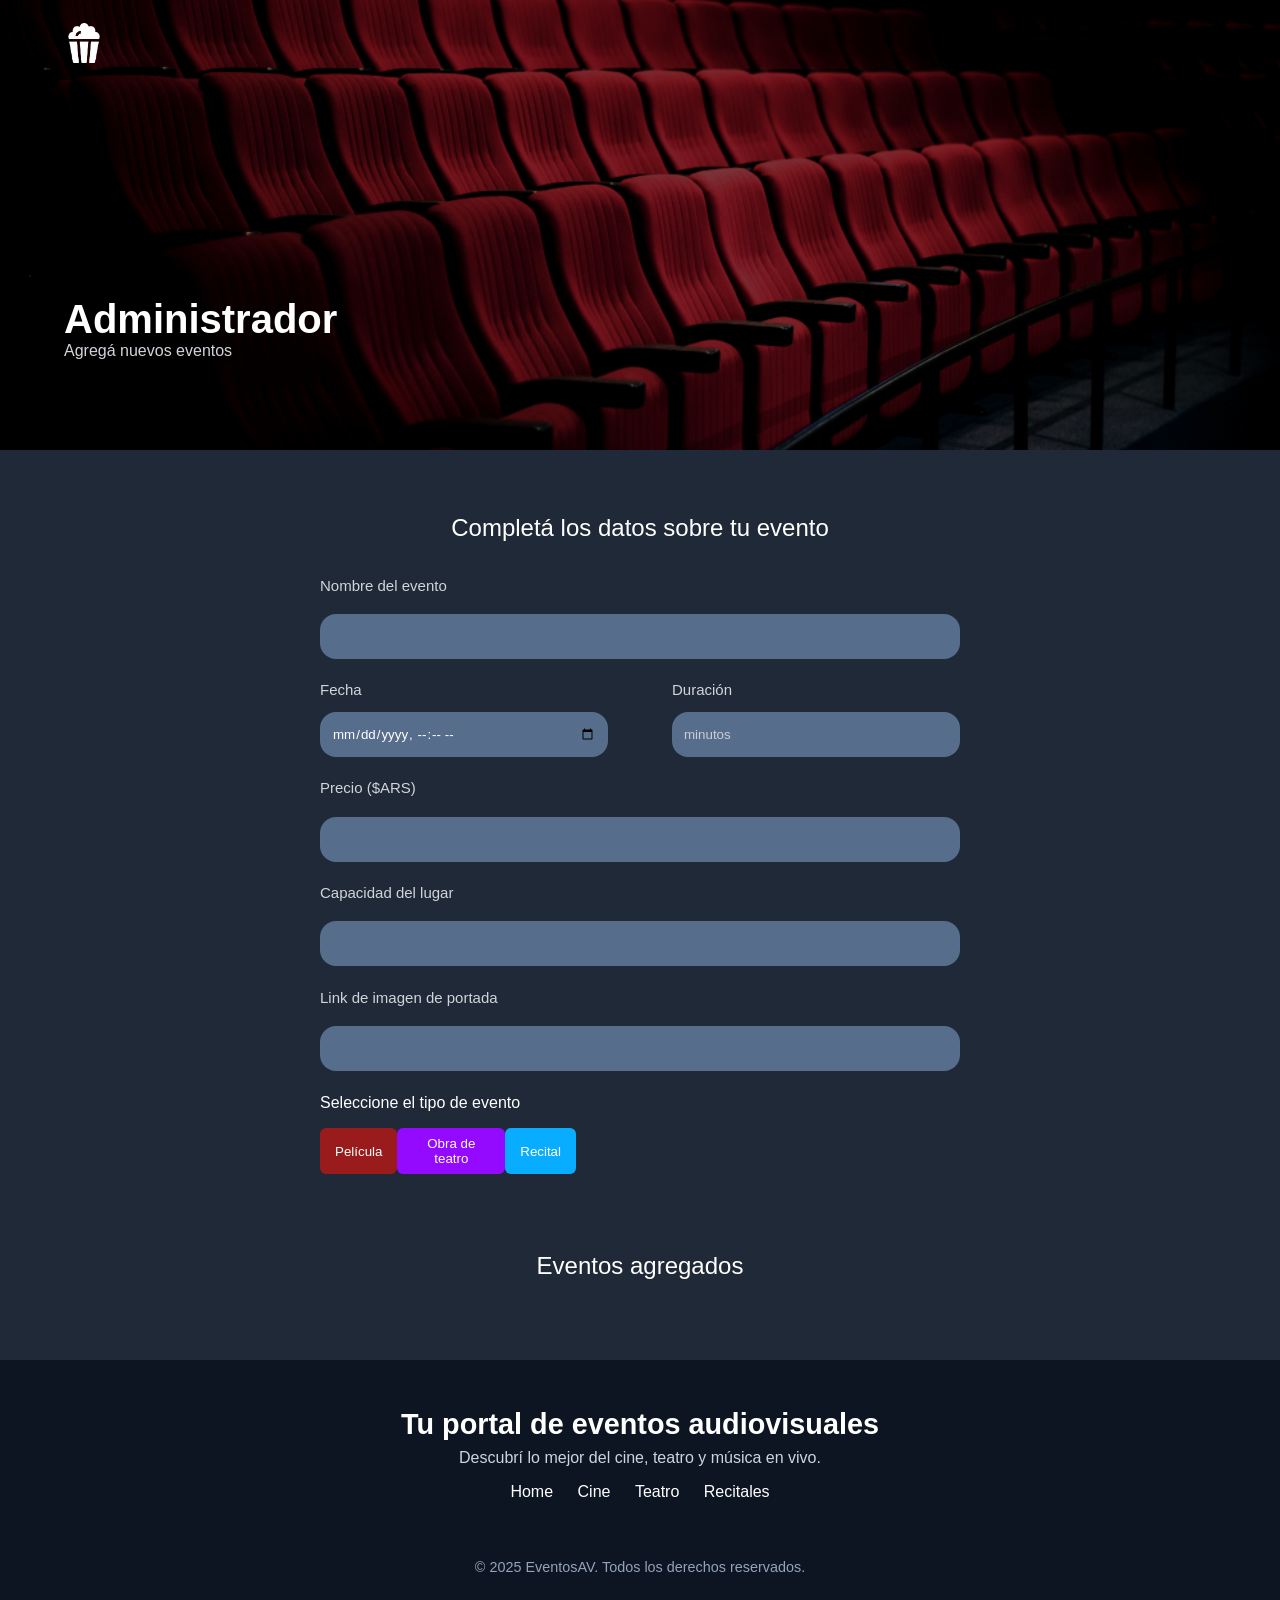
==== commit 15a1b439: "ya esta" ====
--- a/admin.html
+++ b/admin.html
@@ -47,8 +47,8 @@
                     </div>
 
                     <div class="df columna w45">
-                        <label class="grisClaro mt1" for="duracion">Duración (en minutos)</label>
-                        <input type="number" name="duracion" id="duracion" class=" mt1">
+                        <label class="grisClaro mt1" for="duracion">Duración</label>
+                        <input type="number" name="duracion" id="duracion" class="mt1" placeholder="minutos">
                     </div>
                      
                     
--- a/assets/css/styles.css
+++ b/assets/css/styles.css
@@ -275,6 +275,10 @@
     gap: 2em;
   }
 
+  input::placeholder{
+    color: #cdced5;
+  }
+
  /*MOBILE*/
 @media screen and (max-width: 767px) {
 
@@ -340,6 +344,9 @@
         top: 20%;
         left: 5%;
     }
+    #boton-reservar{
+        margin-top: 2em;
+    }
 
     #dialog-comida{
         top: 50%;
@@ -362,6 +369,23 @@
         margin-top: 0;
     }
 
+    #descuentoElements{
+        flex-direction: column;
+        gap: 1em;
+        margin: 1em 0;
+    }
+
+    .ajusteCategoria{
+        height: 10vh;
+    }
+    .filters{
+        gap: 1em;
+    }
+
+    .icono{
+        display: none;
+    }
+
 }
   
   /*TABLETS*/
